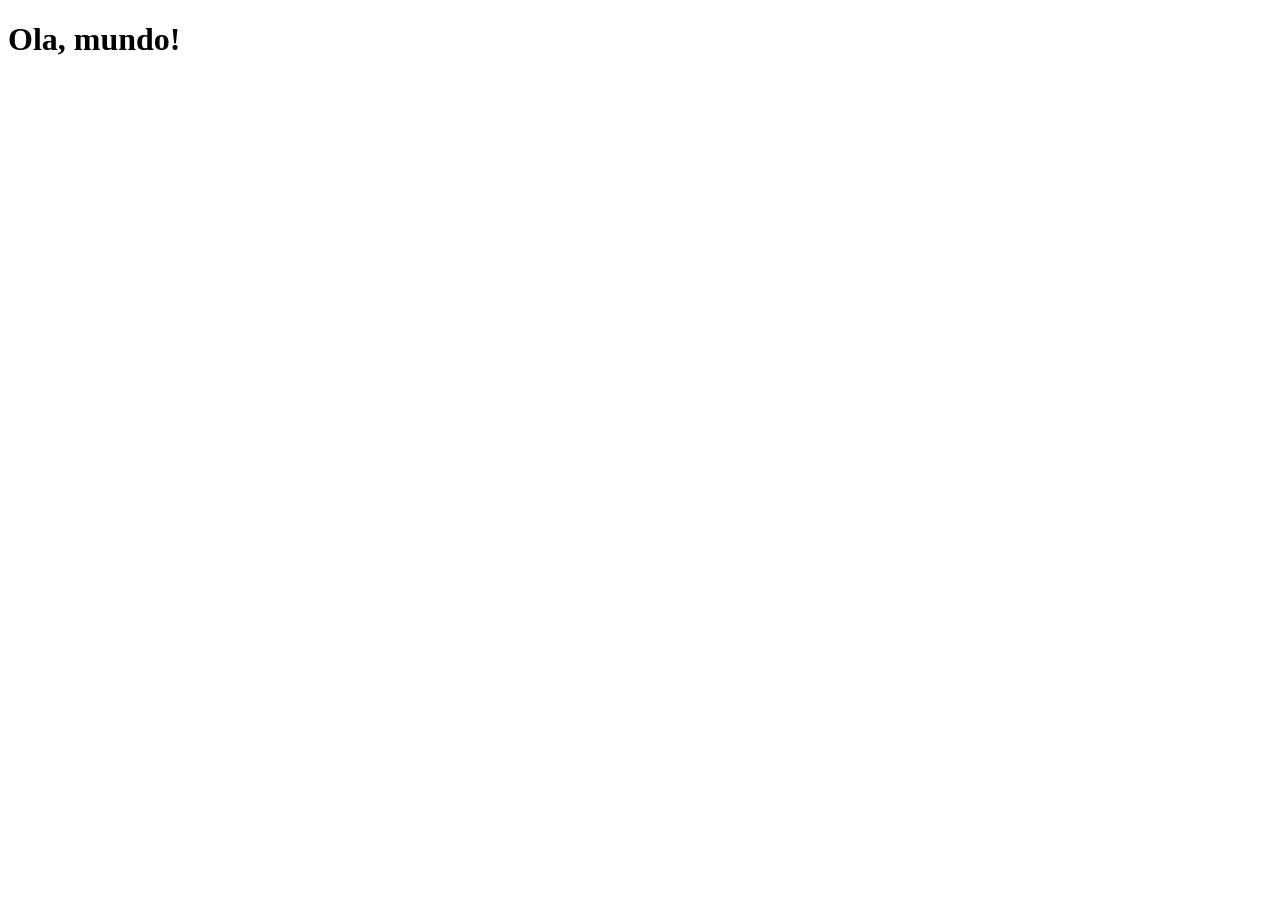
==== index.html @ 4a766aa4 "criei a pagina principal" ====
<!DOCTYPE html>
<html lang="pt-br">
<head>
    <meta charset="UTF-8">
    <meta name="viewport" content="width=device-width, initial-scale=1.0">
    <link rel="shortcut icon" href="favicon.ico" type="image/x-icon">
    <title>Projeto Redes Sociais</title>
</head>
<body>
    <h1>Ola, mundo!</h1>
</body>
</html>
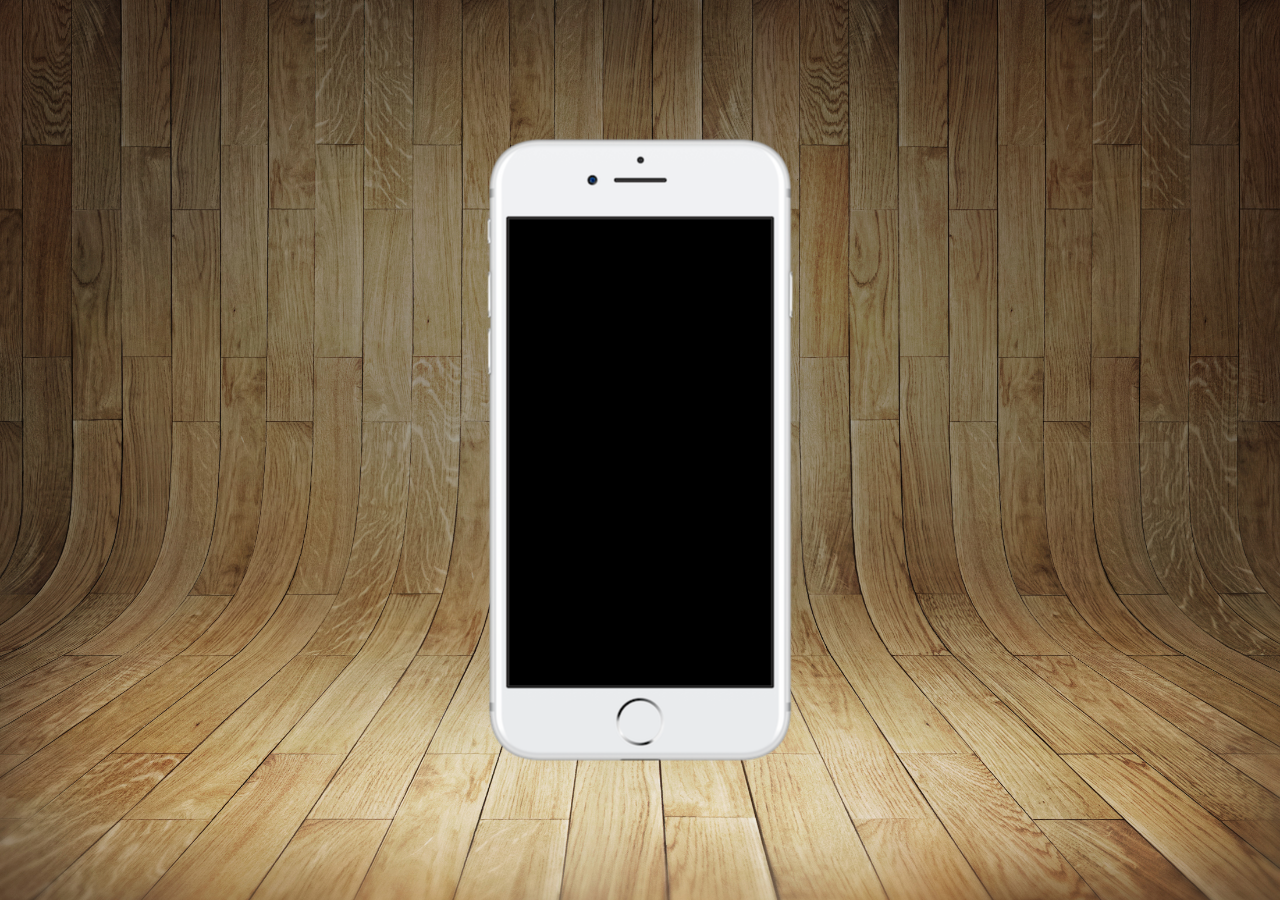
==== commit 9cbe25a5: "criei o arquivo index" ====
--- a/index.html
+++ b/index.html
@@ -4,9 +4,17 @@
     <meta charset="UTF-8">
     <meta name="viewport" content="width=device-width, initial-scale=1.0">
     <link rel="shortcut icon" href="favicon.ico" type="image/x-icon">
+    <link rel="stylesheet" href="estilos/style.css">
     <title>Projeto Redes Sociais</title>
 </head>
 <body>
-    <h1>Ola, mundo!</h1>
+    <main>
+        <section id="telefone">
+
+        </section>
+        <section id="redes-sociais">
+
+        </section>
+    </main>
 </body>
 </html>
--- a/estilos/style.css
+++ b/estilos/style.css
@@ -0,0 +1,36 @@
+@charset "UTF-8";
+
+* {
+    margin: 0;
+    padding: 0;
+    font-family: Arial, Helvetica, sans-serif;
+}
+
+html, body {
+    height: 100vh;
+    width: 100vw;
+    background-color: black;
+}
+
+body {
+    background: url('../imagens/fundo-madeira.jpg') no-repeat top center;
+    background-size: cover;
+    background-attachment: fixed;
+
+}
+
+main {
+    position: relative;
+    height: 100vh;
+}
+
+section#telefone {
+    position: absolute;
+    top: 50%;
+    left: 50%;
+    transform: translate(-50%, -50%);
+
+    height: 627px;
+    width: 311px;
+    background: url('../imagens/frame-iphone.png') no-repeat;
+}
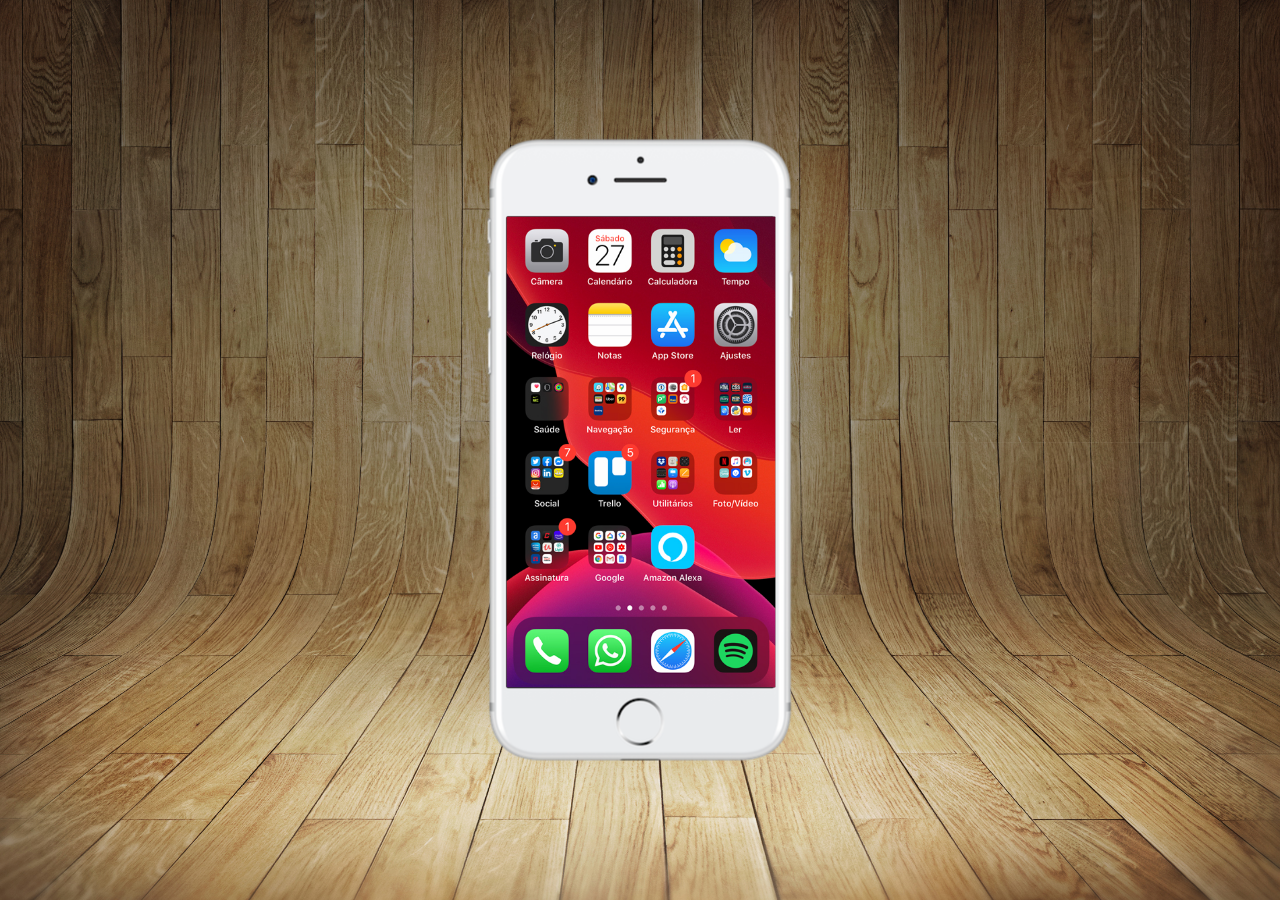
==== commit 5ae75b9e: "criei a tela home" ====
--- a/index.html
+++ b/index.html
@@ -10,7 +10,7 @@
 <body>
     <main>
         <section id="telefone">
-
+            <iframe src="home.html" name="tela" id="tela" frameborder="0"></iframe>
         </section>
         <section id="redes-sociais">
 
--- a/estilos/style.css
+++ b/estilos/style.css
@@ -33,4 +33,12 @@
     height: 627px;
     width: 311px;
     background: url('../imagens/frame-iphone.png') no-repeat;
+}
+
+iframe#tela {
+    position: relative;
+    top: 80px;
+    left: 22px;
+    width: 269px;
+    height: 471px;
 }
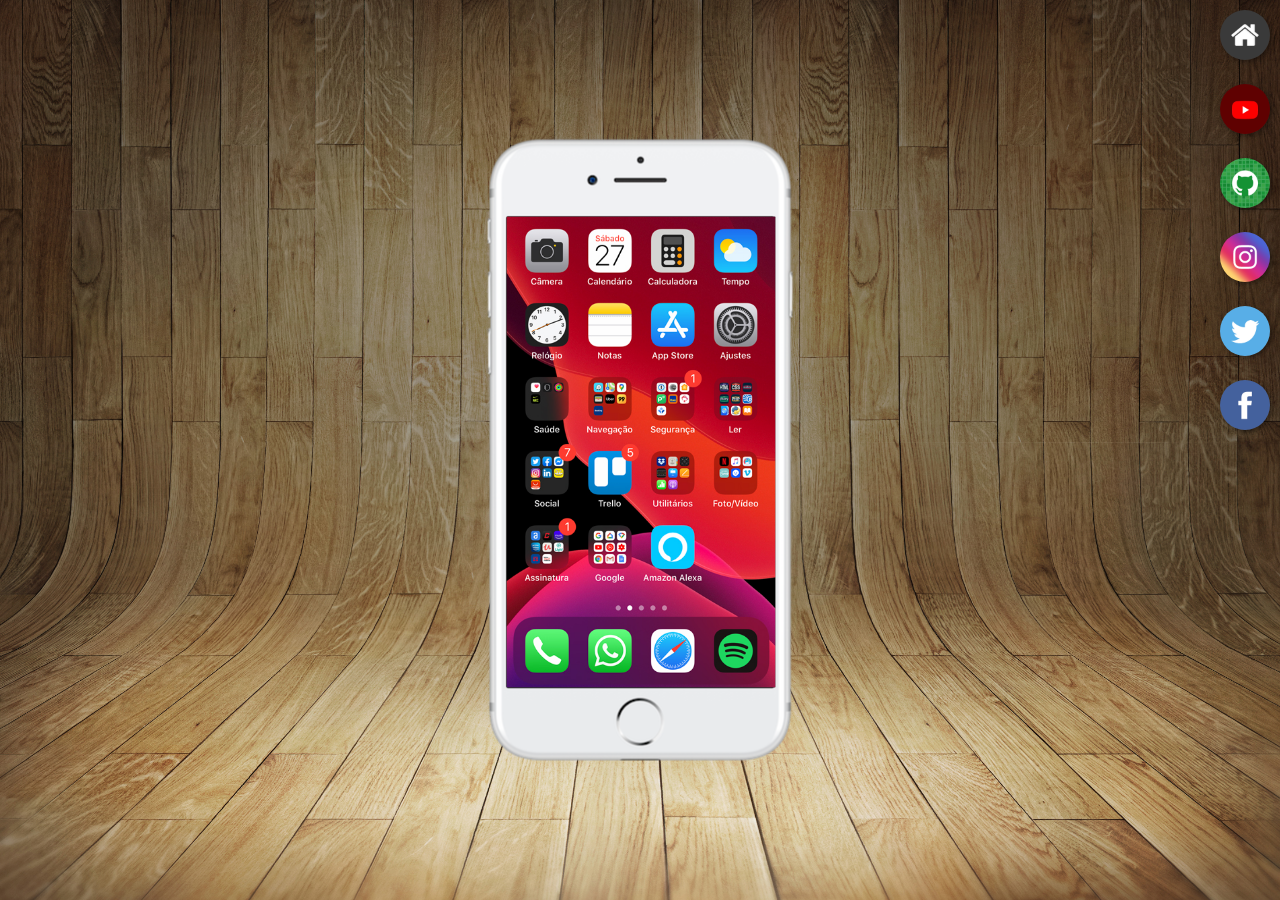
==== commit 78e4b0a0: "criei botoes na lateral" ====
--- a/index.html
+++ b/index.html
@@ -10,10 +10,17 @@
 <body>
     <main>
         <section id="telefone">
-            <iframe src="home.html" name="tela" id="tela" frameborder="0"></iframe>
+            <iframe src="home.html" name="tela" id="tela" frameborder="0">
+                Seu navegador nao e compativel com isso
+            </iframe>
         </section>
         <section id="redes-sociais">
-
+            <a href="#" target="tela"><img src="imagens/logo-home.jpg" alt="home"></a> <br>
+            <a href="#" target="tela"><img src="imagens/logo-youtube.jpg" alt="Youtube"></a> <br>
+            <a href="#" target="tela"><img src="imagens/logo-github.jpg" alt="GitHub"></a> <br>
+            <a href="#" target="tela"><img src="imagens/logo-instagram.jpg" alt="Instagram"></a> <br>
+            <a href="#" target="tela"><img src="imagens/logo-twitter.jpg" alt="Twitter"></a> <br>
+            <a href="#" target="tela"><img src="imagens/logo-facebook.jpg" alt="Facebook"></a> <br>
         </section>
     </main>
 </body>
--- a/estilos/style.css
+++ b/estilos/style.css
@@ -41,4 +41,23 @@
     left: 22px;
     width: 269px;
     height: 471px;
+}
+
+section#redes-sociais {
+    text-align: right;
+}
+
+section#redes-sociais img {
+    width: 50px;
+    margin: 10px;
+    border-radius: 50%;
+    box-shadow: 2px 2px 5px rgba(0, 0,0,0.400);
+    box-sizing: border-box;
+}
+
+section#redes-sociais img:hover {
+    border: 2px solid rgba(255, 255, 255, 0.637);
+    transform: translate(-3px, -3px);
+    box-shadow: 5px 5px 10px rgba(0, 0, 0, 0.623);
+    transition: transform .3s, border 1s;
 }
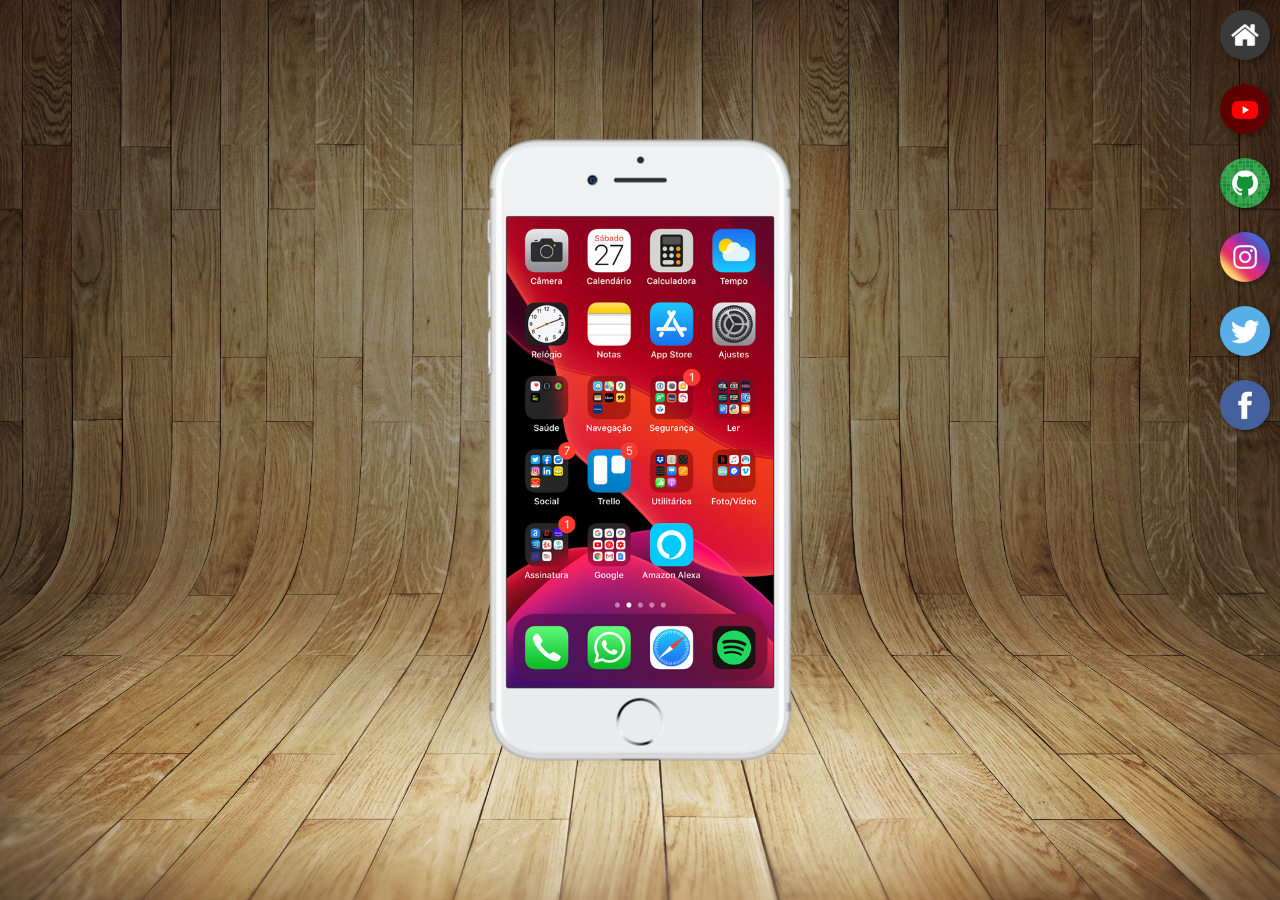
==== commit 50d6df17: "coloquei as paginas das redes sociais" ====
--- a/index.html
+++ b/index.html
@@ -15,12 +15,12 @@
             </iframe>
         </section>
         <section id="redes-sociais">
-            <a href="#" target="tela"><img src="imagens/logo-home.jpg" alt="home"></a> <br>
-            <a href="#" target="tela"><img src="imagens/logo-youtube.jpg" alt="Youtube"></a> <br>
-            <a href="#" target="tela"><img src="imagens/logo-github.jpg" alt="GitHub"></a> <br>
-            <a href="#" target="tela"><img src="imagens/logo-instagram.jpg" alt="Instagram"></a> <br>
-            <a href="#" target="tela"><img src="imagens/logo-twitter.jpg" alt="Twitter"></a> <br>
-            <a href="#" target="tela"><img src="imagens/logo-facebook.jpg" alt="Facebook"></a> <br>
+            <a href="home.html" target="tela"><img src="imagens/logo-home.jpg" alt="home"></a> <br>
+            <a href="youtube.html" target="tela"><img src="imagens/logo-youtube.jpg" alt="Youtube"></a> <br>
+            <a href="github.html" target="tela"><img src="imagens/logo-github.jpg" alt="GitHub"></a> <br>
+            <a href="instagram.html" target="tela"><img src="imagens/logo-instagram.jpg" alt="Instagram"></a> <br>
+            <a href="twitter.html" target="tela"><img src="imagens/logo-twitter.jpg" alt="Twitter"></a> <br>
+            <a href="facebook.html" target="tela"><img src="imagens/logo-facebook.jpg" alt="Facebook"></a> <br>
         </section>
     </main>
 </body>
--- a/estilos/style.css
+++ b/estilos/style.css
@@ -39,7 +39,7 @@
     position: relative;
     top: 80px;
     left: 22px;
-    width: 269px;
+    width: 267px;
     height: 471px;
 }
 
